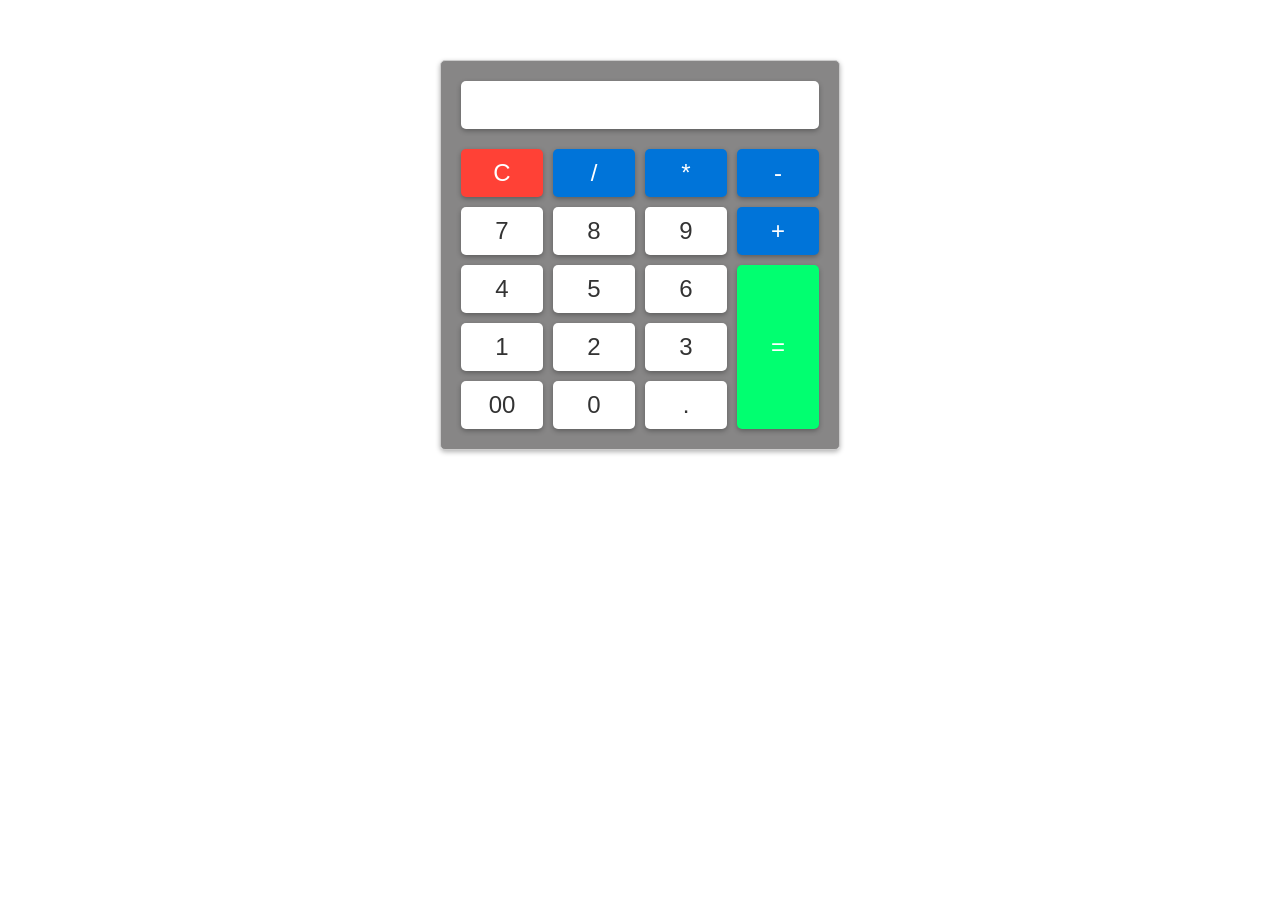
==== Basic_calculator/calculator.html @ deadd0c6 "changes file's name" ====
<!DOCTYPE html>
<html lang="en">
<head>
    <meta charset="UTF-8">
    <meta http-equiv="X-UA-Compatible" content="IE=edge">
    <meta name="viewport" content="width=device-width, initial-scale=1.0">
    <title>Basic Calculator</title>
    <link rel="stylesheet" href="calculator.css">
</head>
<body>
    <div class="calculator">
        <input type="text" id="result" readonly>  <!-- readonly used for display can't enter value -->
        <div class="buttons">
            <button class="clear">C</button>
            <button class="operator">/</button>
            <button class="operator">*</button>
            <button class="operator">-</button>
            <button class="number">7</button>
            <button class="number">8</button>
            <button class="number">9</button>
            <button class="operator">+</button>
            <button class="number">4</button>
            <button class="number">5</button>
            <button class="number">6</button>
            <button class="equals">=</button>
            <button class="number">1</button>
            <button class="number">2</button>
            <button class="number">3</button>
             <button class="number">00</button>
            <button class="number">0</button>
            <button class="decimal">.</button>
        </div>
    </div>
    <script src="calculator.js"></script>
</body>
</html>
---- Basic_calculator/calculator.css ----
* {
  box-sizing: border-box;
  margin: 0;
}

.calculator {
  background-color: #5d5c5cbd;
  padding: 20px;
  max-width: 400px;
  margin: 0 auto;
  border: solid 1px #ccc;
  box-shadow: 0 2px 5px rgba(0, 0, 0, 0.3);
  border-radius: 5px;
  margin-top: 60px;
}

#result{
    width: 100%;
    padding: 10px;
    font-size: 24px;
    border: none;
    box-shadow: 0 2px 5px rgba(0, 0, 0, 0.3) ;
    border-radius: 5px;
}

.buttons{
    display: grid;
    grid-template-columns: repeat(4, 1fr);
    grid-gap: 10px;
    margin-top: 20px;
}

button{
    padding: 10px;
    font-size: 24px;
    border: none;
    box-shadow: 0 2px 5px rgba(0, 0, 0, 0.3);
    border-radius: 5px;
    cursor: pointer;
    transition: background-color 0.3s ease;
 

}

button:hover{
    background-color: #ddd;
}

.clear{
    background-color: #ff4136;
    color: #fff;
}

.number, .decimal{
    background-color: #fff;
    color: #333;

}

.operator{
    background-color: #0074d9;
    color: #fff;
}

.equals{
    background-color: #01ff70;
    grid-row: span 3;
    color: #fff;
}
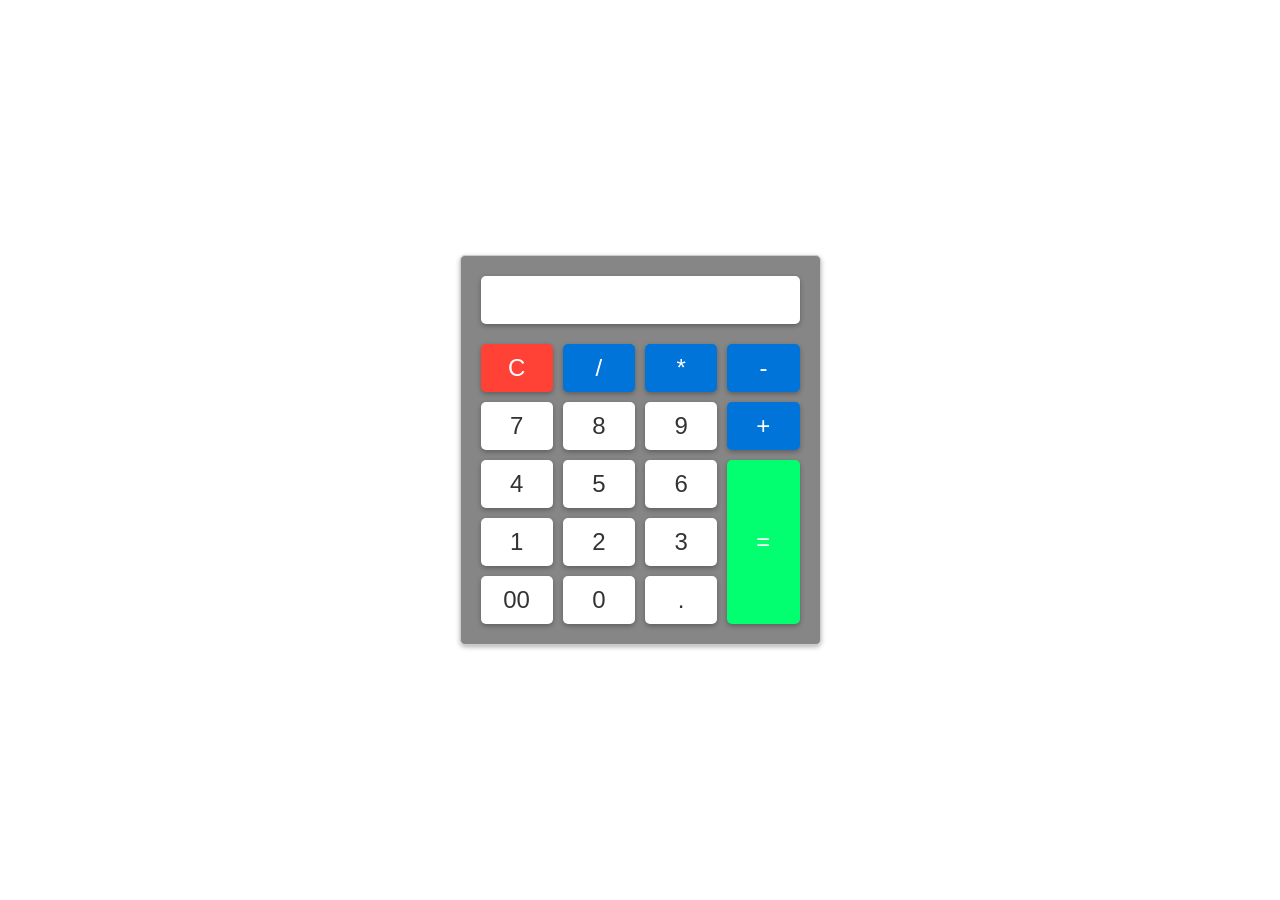
==== commit 893d55a9: "Center calculator using flexbox remove top margin and centered the calculator div" ====
--- a/Basic_calculator/calculator.html
+++ b/Basic_calculator/calculator.html
@@ -8,6 +8,7 @@
     <link rel="stylesheet" href="calculator.css">
 </head>
 <body>
+     <div class="container">
     <div class="calculator">
         <input type="text" id="result" readonly>  <!-- readonly used for display can't enter value -->
         <div class="buttons">
@@ -31,6 +32,8 @@
             <button class="decimal">.</button>
         </div>
     </div>
+    </div>
+
     <script src="calculator.js"></script>
 </body>
 </html>
--- a/Basic_calculator/calculator.css
+++ b/Basic_calculator/calculator.css
@@ -2,7 +2,12 @@
   box-sizing: border-box;
   margin: 0;
 }
-
+.container{
+    width: 100vw;
+    height: 100vh;
+    display: flex;
+    align-items: center;
+}
 .calculator {
   background-color: #5d5c5cbd;
   padding: 20px;
@@ -11,7 +16,6 @@
   border: solid 1px #ccc;
   box-shadow: 0 2px 5px rgba(0, 0, 0, 0.3);
   border-radius: 5px;
-  margin-top: 60px;
 }
 
 #result{
